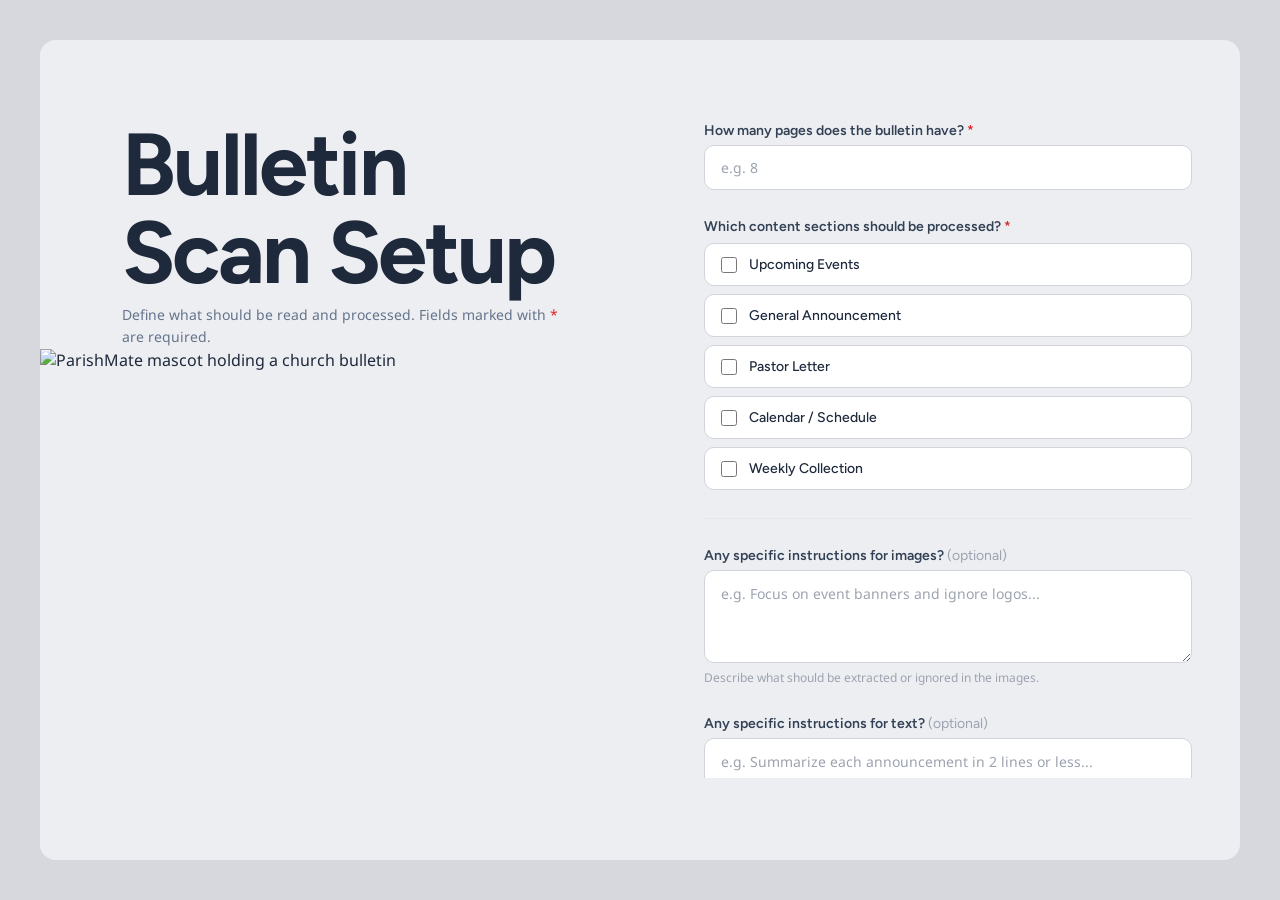
==== src/dashboard/static/form.html @ 01e28a94 "feat: initialize ui-ux-pro-max skill system with data configurations and supporting python scripts" ====
<!DOCTYPE html>
<html lang="en-US">
<head>
  <meta charset="UTF-8" />
  <meta name="viewport" content="width=device-width, initial-scale=1.0" />
  <title>ParishMate — Bulletin Scan Setup</title>
  <script src="https://code.jquery.com/jquery-3.7.1.min.js"></script>
  <link rel="preconnect" href="https://fonts.googleapis.com" />
  <link rel="preconnect" href="https://fonts.gstatic.com" crossorigin />
  <link href="https://fonts.googleapis.com/css2?family=Figtree:wght@400;500;600;700&family=Noto+Sans:wght@400;500&display=swap" rel="stylesheet" />

  <style>
    *, *::before, *::after { box-sizing: border-box; margin: 0; padding: 0; }

    :root {
      --bg:          #EDEEF2;
      --surface:     #FFFFFF;
      --border:      #D1D5DB;
      --border-hover:#9CA3AF;
      --text:        #1E293B;
      --muted:       #64748B;
      --hint:        #9CA3AF;
      --primary:     #2563EB;
      --primary-h:   #1D4ED8;
      --check-bg:    #EFF6FF;
      --check-bdr:   #3B82F6;
      --check-txt:   #1E40AF;
      --error:       #DC2626;
      --error-bg:    #FEF2F2;
      --error-bdr:   #FCA5A5;
      --success:     #16A34A;
      --success-bg:  #F0FDF4;
      --radius:      10px;
      --font-head:   'Figtree', sans-serif;
      --font-body:   'Noto Sans', sans-serif;
    }

    html, body {
      height: 100%;
      overflow: hidden;
      background: #D6D8DE;
      font-family: var(--font-body);
      color: var(--text);
      -webkit-font-smoothing: antialiased;
    }

    body { padding: 40px; }

    /* ── Two-column shell ── */
    .layout {
      display: flex;
      height: 100%;
      border-radius: 16px;
      overflow: hidden;
      background: var(--bg);
    }

    /* ── Left panel: fixed dog image ── */
    .panel-left {
      flex: 0 0 52%;
      position: relative;
      overflow: hidden;
      background: var(--bg);
      display: flex;
      flex-direction: column;
      align-items: center;
      justify-content: space-between;
    }
    .panel-left-header {
      padding: 80px 0 0;
      max-width: 460px;
      width: 100%;
    }
    .panel-left-title {
      font-family: var(--font-head);
      font-size: 5.5rem;
      font-weight: 700;
      letter-spacing: -0.03em;
      color: var(--text);
      line-height: 1;
    }
    .panel-left-subtitle {
      font-family: var(--font-body);
      font-size: 0.875rem;
      color: var(--muted);
      line-height: 1.6;
      margin-top: 8px;
    }
    .panel-left img {
      width: 100%;
      max-width: 680px;
      flex: 1;
      min-height: 0;
      object-fit: contain;
      object-position: center bottom;
      display: block;
    }

    /* ── Right panel: scrollable form ── */
    .panel-right {
      flex: 1;
      height: 80%;
      overflow-y: auto;
      overflow-x: hidden;
      background: var(--bg);
      padding: 0 48px 0 40px;
      align-self: center;
      scroll-behavior: smooth;
      scrollbar-width: thin;
      scrollbar-color: rgba(148,163,184,0.5) transparent;
    }
    .panel-right::-webkit-scrollbar { width: 8px; }
    .panel-right::-webkit-scrollbar-track { background: transparent; }
    .panel-right::-webkit-scrollbar-thumb {
      background: rgba(148,163,184,0.55);
      border-radius: 999px;
      border: 2px solid var(--bg);
      background-clip: padding-box;
    }
    .panel-right::-webkit-scrollbar-thumb:hover {
      background: rgba(100,116,139,0.75);
      border: 2px solid var(--bg);
      background-clip: padding-box;
    }

    /* ── Form wrapper ── */
    .form-wrapper { max-width: 560px; }

    .req-star { color: var(--error); }

    /* ── Form layout ── */
    form { display: flex; flex-direction: column; gap: 28px; padding-bottom: 64px; }

    /* ── Field ── */
    .field { display: flex; flex-direction: column; gap: 6px; }

    .field label,
    .field-legend {
      font-family: var(--font-head);
      font-size: 0.875rem;
      font-weight: 600;
      color: #334155;
    }
    .field-legend { display: block; margin-bottom: 2px; }

    .field input[type="text"],
    .field input[type="number"],
    .field select,
    .field textarea {
      font-family: var(--font-body);
      font-size: 0.875rem;
      color: var(--text);
      background: var(--surface);
      border: 1.5px solid var(--border);
      border-radius: var(--radius);
      padding: 12px 16px;
      width: 100%;
      transition: border-color 0.18s, box-shadow 0.18s;
      outline: none;
      -webkit-appearance: none;
    }
    .field input::placeholder,
    .field textarea::placeholder { color: var(--hint); }

    .field input[type="number"]::-webkit-inner-spin-button,
    .field input[type="number"]::-webkit-outer-spin-button { -webkit-appearance: none; margin: 0; }
    .field input[type="number"] { -moz-appearance: textfield; }

    .field input:hover,
    .field select:hover,
    .field textarea:hover { border-color: var(--border-hover); }

    .field input:focus,
    .field select:focus,
    .field textarea:focus {
      border-color: var(--primary);
      box-shadow: 0 0 0 3px rgba(37,99,235,0.12);
    }

    .field input.is-error,
    .field select.is-error,
    .field textarea.is-error {
      border-color: var(--error);
      box-shadow: 0 0 0 3px rgba(220,38,38,0.10);
    }

    .field select {
      appearance: none;
      -webkit-appearance: none;
      background-image: url("data:image/svg+xml,%3Csvg xmlns='http://www.w3.org/2000/svg' width='16' height='16' viewBox='0 0 24 24' fill='none' stroke='%2394A3B8' stroke-width='2' stroke-linecap='round' stroke-linejoin='round'%3E%3Cpolyline points='6 9 12 15 18 9'/%3E%3C/svg%3E");
      background-repeat: no-repeat;
      background-position: right 12px center;
      padding-right: 36px;
      cursor: pointer;
    }
    .field select.is-error { border-color: var(--error); box-shadow: 0 0 0 3px rgba(220,38,38,0.10); }

    .field textarea { resize: vertical; min-height: 84px; line-height: 1.6; }

    .hint-text {
      font-size: 0.75rem;
      color: var(--hint);
      line-height: 1.5;
    }
    .error-text {
      font-size: 0.75rem;
      color: var(--error);
      line-height: 1.5;
      display: none;
    }
    .error-text.visible { display: block; }

    /* ── First row: total-pages + pages side by side ── */
    .pages-row {
      display: flex;
      align-items: flex-start;
      gap: 24px;
    }
    .pages-row .field-total { flex: 1; }
    .pages-row.has-pages .field-total { flex: 0 0 auto; }
    .pages-row .field-total input { width: 100%; }
    .pages-row.has-pages .field-total input { width: 80px; }
    .pages-row #pages-field { flex: 1; min-width: 0; }

    /* ── Page checkboxes ── */
    .page-checkbox-group {
      display: grid;
      grid-template-columns: repeat(auto-fill, minmax(52px, 1fr));
      gap: 8px;
    }
    .page-checkbox-item { position: relative; }
    .page-checkbox-item input[type="checkbox"] {
      position: absolute;
      opacity: 0;
      width: 0;
      height: 0;
    }
    .page-checkbox-item label {
      display: flex;
      align-items: center;
      justify-content: center;
      height: 44px;
      border: 1.5px solid var(--border);
      border-radius: 8px;
      background: var(--surface);
      font-family: var(--font-head);
      font-size: 0.875rem;
      font-weight: 500;
      color: var(--muted);
      cursor: pointer;
      transition: border-color 0.15s, background 0.15s, color 0.15s;
      user-select: none;
    }
    .page-checkbox-item label:hover { border-color: var(--border-hover); color: var(--text); }
    .page-checkbox-item input:checked + label {
      border-color: var(--check-bdr);
      background: var(--check-bg);
      color: var(--check-txt);
      font-weight: 600;
    }
    .page-checkbox-item input:focus-visible + label {
      outline: 2px solid var(--primary);
      outline-offset: 2px;
    }

    /* ── Content checkboxes ── */
    .checkbox-group { display: flex; flex-direction: column; gap: 8px; }
    .checkbox-item {
      display: flex;
      align-items: center;
      gap: 12px;
      padding: 12px 16px;
      border: 1.5px solid var(--border);
      border-radius: var(--radius);
      background: var(--surface);
      cursor: pointer;
      transition: border-color 0.15s, background 0.15s;
      user-select: none;
    }
    .checkbox-item:hover { border-color: var(--border-hover); }
    .checkbox-item.checked {
      border-color: var(--check-bdr);
      background: var(--check-bg);
    }
    .checkbox-item input[type="checkbox"] {
      width: 16px;
      height: 16px;
      accent-color: var(--primary);
      cursor: pointer;
      flex-shrink: 0;
      margin: 0;
    }
    .checkbox-item input:focus-visible { outline: 2px solid var(--primary); outline-offset: 2px; }
    .checkbox-item span {
      font-family: var(--font-head);
      font-size: 0.875rem;
      font-weight: 500;
      color: var(--text);
    }
    .checkbox-item.checked span { color: var(--check-txt); }

    /* ── Divider ── */
    .divider { border: none; border-top: 1px solid #E2E8F0; }

    /* ── 2-column field row ── */
    .field-row {
      display: grid;
      grid-template-columns: 1fr 1fr;
      gap: 16px;
    }
    @media (max-width: 540px) { .field-row { grid-template-columns: 1fr; } }

    /* ── Select group (day + time) ── */
    .select-group { display: flex; flex-direction: column; gap: 8px; }
    .time-group { display: grid; grid-template-columns: 1fr 1fr; gap: 8px; }

    /* ── Submit ── */
    .btn-submit {
      font-family: var(--font-head);
      font-size: 0.875rem;
      font-weight: 600;
      color: #fff;
      background: var(--primary);
      border: none;
      border-radius: var(--radius);
      padding: 14px 24px;
      width: 100%;
      cursor: pointer;
      display: flex;
      align-items: center;
      justify-content: center;
      gap: 8px;
      transition: background 0.18s, transform 0.1s, opacity 0.18s;
      outline: none;
    }
    .btn-submit:hover:not(:disabled) { background: var(--primary-h); }
    .btn-submit:active:not(:disabled) { transform: scale(0.985); }
    .btn-submit:focus-visible { box-shadow: 0 0 0 3px rgba(37,99,235,0.3); }
    .btn-submit:disabled { opacity: 0.6; cursor: not-allowed; }

    .spinner {
      width: 16px; height: 16px;
      border: 2px solid rgba(255,255,255,0.35);
      border-top-color: #fff;
      border-radius: 50%;
      animation: spin 0.7s linear infinite;
      flex-shrink: 0;
    }
    @keyframes spin { to { transform: rotate(360deg); } }

    /* ── Server error ── */
    .server-error {
      display: none;
      font-size: 0.875rem;
      color: var(--error);
      background: var(--error-bg);
      border: 1px solid var(--error-bdr);
      border-radius: var(--radius);
      padding: 12px 16px;
      line-height: 1.5;
    }
    .server-error.visible { display: block; }
    .server-error a { color: var(--error); font-weight: 600; cursor: pointer; }

    /* ── Success screen ── */
    #success-screen {
      display: none;
      text-align: center;
      padding: 80px 0;
    }
    .success-icon {
      width: 56px; height: 56px;
      border-radius: 50%;
      background: var(--success-bg);
      display: flex;
      align-items: center;
      justify-content: center;
      margin: 0 auto 24px;
    }
    #success-screen h2 {
      font-family: var(--font-head);
      font-size: 1.375rem;
      font-weight: 600;
      color: var(--text);
      margin-bottom: 8px;
    }
    #success-screen p { font-size: 0.875rem; color: var(--muted); margin-bottom: 32px; }
    .btn-reset {
      background: none;
      border: none;
      font-family: var(--font-head);
      font-size: 0.875rem;
      font-weight: 600;
      color: var(--primary);
      text-decoration: underline;
      text-underline-offset: 3px;
      cursor: pointer;
    }
    .btn-reset:hover { color: var(--primary-h); }

    @media (prefers-reduced-motion: reduce) {
      *, *::before, *::after { transition: none !important; animation: none !important; }
    }
  </style>
</head>
<body>
<div class="layout">

  <!-- Left: title + subtitle + dog image -->
  <div class="panel-left">
    <div class="panel-left-header">
      <h1 class="panel-left-title">Bulletin Scan Setup</h1>
      <p class="panel-left-subtitle">Define what should be read and processed. Fields marked with <span class="req-star" aria-hidden="true">*</span> are required.</p>
    </div>
    <img src="../../../config/layout-dashboard/happy-mate-image.png" alt="ParishMate mascot holding a church bulletin" />
  </div>

  <!-- Right: scrollable form -->
  <div class="panel-right" id="form-panel">
    <div class="form-wrapper">

      <form id="bulletin-form" novalidate>

        <!-- Total pages + conditional page checkboxes -->
        <div class="pages-row" id="pages-row">

          <div class="field field-total">
            <label for="total-pages">How many pages does the bulletin have? <span class="req-star" aria-hidden="true">*</span></label>
            <input
              type="number"
              id="total-pages"
              name="totalPages"
              placeholder="e.g. 8"
              min="1"
              step="1"
              aria-required="true"
              autocomplete="off"
            />
            <span class="error-text" id="total-pages-error" role="alert">Please enter a number.</span>
          </div>

          <div class="field" id="pages-field" style="display:none">
            <span class="field-legend">Which pages should be scanned? <span class="req-star" aria-hidden="true">*</span></span>
            <div class="page-checkbox-group" id="pages-checkboxes" role="group" aria-label="Pages to scan"></div>
            <span class="error-text" id="pages-error" role="alert">Please select at least one page.</span>
          </div>

        </div>

        <!-- Content sections -->
        <div class="field" id="field-contents">
          <span class="field-legend">Which content sections should be processed? <span class="req-star" aria-hidden="true">*</span></span>
          <div class="checkbox-group" role="group">
            <label class="checkbox-item">
              <input type="checkbox" name="contents" value="upcoming_events" />
              <span>Upcoming Events</span>
            </label>
            <label class="checkbox-item">
              <input type="checkbox" name="contents" value="general_announcement" />
              <span>General Announcement</span>
            </label>
            <label class="checkbox-item">
              <input type="checkbox" name="contents" value="pastor_letter" />
              <span>Pastor Letter</span>
            </label>
            <label class="checkbox-item">
              <input type="checkbox" name="contents" value="calendar_schedule" />
              <span>Calendar / Schedule</span>
            </label>
            <label class="checkbox-item">
              <input type="checkbox" name="contents" value="weekly_collection" />
              <span>Weekly Collection</span>
            </label>
          </div>
          <span class="error-text" id="contents-error" role="alert">Please select at least one section.</span>
        </div>

        <hr class="divider" />

        <!-- Image instruction -->
        <div class="field" id="field-image">
          <label for="image-instruction">Any specific instructions for images? <span style="color:var(--hint);font-weight:400">(optional)</span></label>
          <textarea
            id="image-instruction"
            name="imageInstruction"
            placeholder="e.g. Focus on event banners and ignore logos..."
            rows="3"
          ></textarea>
          <span class="hint-text">Describe what should be extracted or ignored in the images.</span>
        </div>

        <!-- Text instruction -->
        <div class="field" id="field-text">
          <label for="text-instruction">Any specific instructions for text? <span style="color:var(--hint);font-weight:400">(optional)</span></label>
          <textarea
            id="text-instruction"
            name="textInstruction"
            placeholder="e.g. Summarize each announcement in 2 lines or less..."
            rows="3"
          ></textarea>
          <span class="hint-text">Describe the tone, format, or filters for text processing.</span>
        </div>

        <hr class="divider" />

        <!-- Schedule + Publish -->
        <div class="field-row" id="field-schedule">

          <div class="field">
            <label>Bulletin Read Time <span class="req-star" aria-hidden="true">*</span></label>
            <div class="select-group">
              <select id="scheduled-day" name="scheduledDay" aria-required="true" aria-label="Day of the week — read">
                <option value="">Day of the week</option>
                <option value="0">Sunday</option>
                <option value="1">Monday</option>
                <option value="2">Tuesday</option>
                <option value="3">Wednesday</option>
                <option value="4">Thursday</option>
                <option value="5">Friday</option>
                <option value="6">Saturday</option>
              </select>
              <div class="time-group">
                <select id="scheduled-hour" name="scheduledHour" aria-required="true" aria-label="Hour — read">
                  <option value="">Hour</option>
                </select>
                <select id="scheduled-min" name="scheduledMin" aria-required="true" aria-label="Minute — read">
                  <option value="">Min</option>
                  <option value="00">00</option>
                  <option value="15">15</option>
                  <option value="30">30</option>
                  <option value="45">45</option>
                </select>
              </div>
            </div>
            <span class="hint-text">When processing should start.</span>
            <span class="error-text" id="scheduled-error" role="alert">Please select a day and time.</span>
          </div>

          <div class="field">
            <label>Website Publish Time <span class="req-star" aria-hidden="true">*</span></label>
            <div class="select-group">
              <select id="publish-day" name="publishDay" aria-required="true" aria-label="Day of the week — publish">
                <option value="">Day of the week</option>
                <option value="0">Sunday</option>
                <option value="1">Monday</option>
                <option value="2">Tuesday</option>
                <option value="3">Wednesday</option>
                <option value="4">Thursday</option>
                <option value="5">Friday</option>
                <option value="6">Saturday</option>
              </select>
              <div class="time-group">
                <select id="publish-hour" name="publishHour" aria-required="true" aria-label="Hour — publish">
                  <option value="">Hour</option>
                </select>
                <select id="publish-min" name="publishMin" aria-required="true" aria-label="Minute — publish">
                  <option value="">Min</option>
                  <option value="00">00</option>
                  <option value="15">15</option>
                  <option value="30">30</option>
                  <option value="45">45</option>
                </select>
              </div>
            </div>
            <span class="hint-text">When the bulletin will go live on the site.</span>
            <span class="error-text" id="publish-error" role="alert">Please select a day and time.</span>
          </div>

        </div>

        <!-- Server error -->
        <div class="server-error" id="server-error" role="alert">
          Failed to save. Check your connection and <a id="retry-btn">try again.</a>
        </div>

        <!-- Submit -->
        <button type="submit" class="btn-submit" id="submit-btn">
          Save settings
        </button>

      </form>

      <!-- Success -->
      <div id="success-screen" role="status" aria-live="polite">
        <div class="success-icon" aria-hidden="true">
          <svg width="26" height="26" viewBox="0 0 24 24" fill="none" stroke="#16A34A" stroke-width="2.5" stroke-linecap="round" stroke-linejoin="round">
            <polyline points="20 6 9 17 4 12" />
          </svg>
        </div>
        <h2>Settings saved</h2>
        <p>The bulletin will be processed as scheduled.</p>
        <button class="btn-reset" id="reset-btn">Set up another bulletin</button>
      </div>

    </div>
  </div><!-- /panel-right -->
</div><!-- /layout -->

<script>
$(function () {

  var $panel = $('#form-panel');

  /* ── Smooth scroll to element within right panel ── */
  function scrollTo($el) {
    if (!$el || !$el.length) return;
    var panelTop  = $panel.offset().top;
    var elTop     = $el.offset().top;
    var current   = $panel.scrollTop();
    var target    = current + (elTop - panelTop) - 32;
    $panel.animate({ scrollTop: target }, 380);
  }

  /* ── Helpers ── */
  function showError(inputId, errorId) {
    $('#' + inputId).addClass('is-error').attr('aria-invalid', 'true');
    $('#' + errorId).addClass('visible');
  }
  function clearError(inputId, errorId) {
    $('#' + inputId).removeClass('is-error').attr('aria-invalid', 'false');
    $('#' + errorId).removeClass('visible');
  }
  function showContentsError() { $('#contents-error').addClass('visible'); }
  function clearContentsError() { $('#contents-error').removeClass('visible'); }

  /* ── Hour options (AM/PM) ── */
  var hourOpts = '';
  var ampmHours = [
    { val: '12', label: '12 AM' },
    { val: '01', label: '1 AM'  }, { val: '02', label: '2 AM'  },
    { val: '03', label: '3 AM'  }, { val: '04', label: '4 AM'  },
    { val: '05', label: '5 AM'  }, { val: '06', label: '6 AM'  },
    { val: '07', label: '7 AM'  }, { val: '08', label: '8 AM'  },
    { val: '09', label: '9 AM'  }, { val: '10', label: '10 AM' },
    { val: '11', label: '11 AM' },
    { val: '00', label: '12 PM' },
    { val: '13', label: '1 PM'  }, { val: '14', label: '2 PM'  },
    { val: '15', label: '3 PM'  }, { val: '16', label: '4 PM'  },
    { val: '17', label: '5 PM'  }, { val: '18', label: '6 PM'  },
    { val: '19', label: '7 PM'  }, { val: '20', label: '8 PM'  },
    { val: '21', label: '9 PM'  }, { val: '22', label: '10 PM' },
    { val: '23', label: '11 PM' },
  ];
  $.each(ampmHours, function (_, h) {
    hourOpts += '<option value="' + h.val + '">' + h.label + '</option>';
  });
  $('#scheduled-hour, #publish-hour').append(hourOpts);

  /* ── Page checkboxes ── */
  function buildPageCheckboxes(total) {
    var $group = $('#pages-checkboxes').empty();
    for (var i = 1; i <= total; i++) {
      var id = 'page-' + i;
      $group.append(
        '<div class="page-checkbox-item">' +
          '<input type="checkbox" id="' + id + '" name="pages" value="' + i + '" />' +
          '<label for="' + id + '">' + i + '</label>' +
        '</div>'
      );
    }
    $group.on('change', 'input[type="checkbox"]', function () {
      if ($('input[name="pages"]:checked').length > 0) {
        $('#pages-checkboxes .page-checkbox-item label').css('border-color', '');
        $('#pages-error').removeClass('visible');
        /* scroll to contents after first page selected */
        scrollTo($('#field-contents'));
      }
    });
  }

  /* ── total-pages: generate checkboxes + auto-scroll ── */
  $('#total-pages').on('blur', function () {
    var v = parseInt($(this).val(), 10);
    if (!$(this).val().trim() || isNaN(v) || v < 1) showError('total-pages', 'total-pages-error');
    else clearError('total-pages', 'total-pages-error');
  });

  $('#total-pages').on('input', function () {
    var v = parseInt($(this).val(), 10);
    if ($(this).val().trim() && !isNaN(v) && v >= 1) {
      clearError('total-pages', 'total-pages-error');
      buildPageCheckboxes(v);
      $('#pages-field').show();
      $('.pages-row').addClass('has-pages');
      /* scroll so both the input and the new checkboxes are visible */
      scrollTo($('#pages-row'));
    } else {
      $('#pages-field').hide();
      $('.pages-row').removeClass('has-pages');
      $('#pages-checkboxes').empty();
      $('#pages-error').removeClass('visible');
    }
  });

  /* ── Contents: auto-scroll to image instruction ── */
  $('.checkbox-item input[type="checkbox"]').on('change', function () {
    $(this).closest('.checkbox-item').toggleClass('checked', this.checked);
    if ($('input[name="contents"]:checked').length > 0) {
      clearContentsError();
      scrollTo($('#field-image'));
    }
  });

  /* ── Image instruction: auto-scroll to text instruction ── */
  $('#image-instruction').on('blur', function () {
    scrollTo($('#field-text'));
  });

  /* ── Text instruction: auto-scroll to schedule ── */
  $('#text-instruction').on('blur', function () {
    scrollTo($('#field-schedule'));
  });

  /* ── Schedule: auto-scroll to submit when all 6 selects filled ── */
  function checkScheduleComplete() {
    if ($('#scheduled-day').val() && $('#scheduled-hour').val() && $('#scheduled-min').val() &&
        $('#publish-day').val()   && $('#publish-hour').val()   && $('#publish-min').val()) {
      scrollTo($('#submit-btn'));
    }
  }

  /* ── Schedule validation ── */
  function validateScheduled() {
    var ok = $('#scheduled-day').val() && $('#scheduled-hour').val() && $('#scheduled-min').val();
    if (!ok) {
      $('#scheduled-day, #scheduled-hour, #scheduled-min').addClass('is-error');
      $('#scheduled-error').addClass('visible');
      return false;
    }
    $('#scheduled-day, #scheduled-hour, #scheduled-min').removeClass('is-error');
    $('#scheduled-error').removeClass('visible');
    return true;
  }
  function validatePublish() {
    var ok = $('#publish-day').val() && $('#publish-hour').val() && $('#publish-min').val();
    if (!ok) {
      $('#publish-day, #publish-hour, #publish-min').addClass('is-error');
      $('#publish-error').addClass('visible');
      return false;
    }
    $('#publish-day, #publish-hour, #publish-min').removeClass('is-error');
    $('#publish-error').removeClass('visible');
    return true;
  }

  $('#scheduled-day, #scheduled-hour, #scheduled-min').on('change', function () {
    if ($('#scheduled-day').val() && $('#scheduled-hour').val() && $('#scheduled-min').val()) {
      $('#scheduled-day, #scheduled-hour, #scheduled-min').removeClass('is-error');
      $('#scheduled-error').removeClass('visible');
    }
    checkScheduleComplete();
  });
  $('#publish-day, #publish-hour, #publish-min').on('change', function () {
    if ($('#publish-day').val() && $('#publish-hour').val() && $('#publish-min').val()) {
      $('#publish-day, #publish-hour, #publish-min').removeClass('is-error');
      $('#publish-error').removeClass('visible');
    }
    checkScheduleComplete();
  });

  /* ── Retry ── */
  $('#retry-btn').on('click', function () { $('#server-error').removeClass('visible'); });

  /* ── Validate all ── */
  function validateAll() {
    var valid = true;

    var tp = parseInt($('#total-pages').val(), 10);
    if (!$('#total-pages').val().trim() || isNaN(tp) || tp < 1) {
      showError('total-pages', 'total-pages-error'); valid = false;
    } else {
      clearError('total-pages', 'total-pages-error');
    }

    if ($('#pages-field').is(':visible') && $('input[name="pages"]:checked').length === 0) {
      $('#pages-checkboxes .page-checkbox-item label').css('border-color', 'var(--error)');
      $('#pages-error').addClass('visible');
      valid = false;
    } else if ($('#pages-field').is(':visible') && $('input[name="pages"]:checked').length > 0) {
      $('#pages-checkboxes .page-checkbox-item label').css('border-color', '');
      $('#pages-error').removeClass('visible');
    }

    if ($('input[name="contents"]:checked').length === 0) {
      showContentsError(); valid = false;
    } else {
      clearContentsError();
    }

    if (!validateScheduled()) valid = false;
    if (!validatePublish())   valid = false;

    return valid;
  }

  /* ── Submit ── */
  $('#bulletin-form').on('submit', function (e) {
    e.preventDefault();
    $('#server-error').removeClass('visible');

    if (!validateAll()) {
      var $first = $('[aria-invalid="true"], #pages-error.visible, #contents-error.visible').first();
      if ($first.length) scrollTo($first.closest('.field, .pages-row, .field-row'));
      return;
    }

    var $btn = $('#submit-btn');
    $btn.prop('disabled', true).html('<div class="spinner"></div><span>Saving…</span>');

    setTimeout(function () {
      var success = true;
      if (success) {
        $('#bulletin-form').hide();
        $('#success-screen').show();
        $panel.animate({ scrollTop: 0 }, 400);
      } else {
        $btn.prop('disabled', false).text('Save settings');
        $('#server-error').addClass('visible');
      }
    }, 1300);
  });

  /* ── Reset ── */
  $('#reset-btn').on('click', function () {
    $('#bulletin-form')[0].reset();
    $('#pages-field').hide();
    $('.pages-row').removeClass('has-pages');
    $('#pages-checkboxes').empty();
    $('#scheduled-day, #scheduled-hour, #scheduled-min, #publish-day, #publish-hour, #publish-min').val('').removeClass('is-error');
    $('.checkbox-item').removeClass('checked');
    $('.is-error').removeClass('is-error');
    $('.error-text').removeClass('visible');
    $('#server-error').removeClass('visible');
    $('#submit-btn').prop('disabled', false).text('Save settings');
    $('#success-screen').hide();
    $('#bulletin-form').show();
    $panel.animate({ scrollTop: 0 }, 300);
  });

});
</script>
</body>
</html>
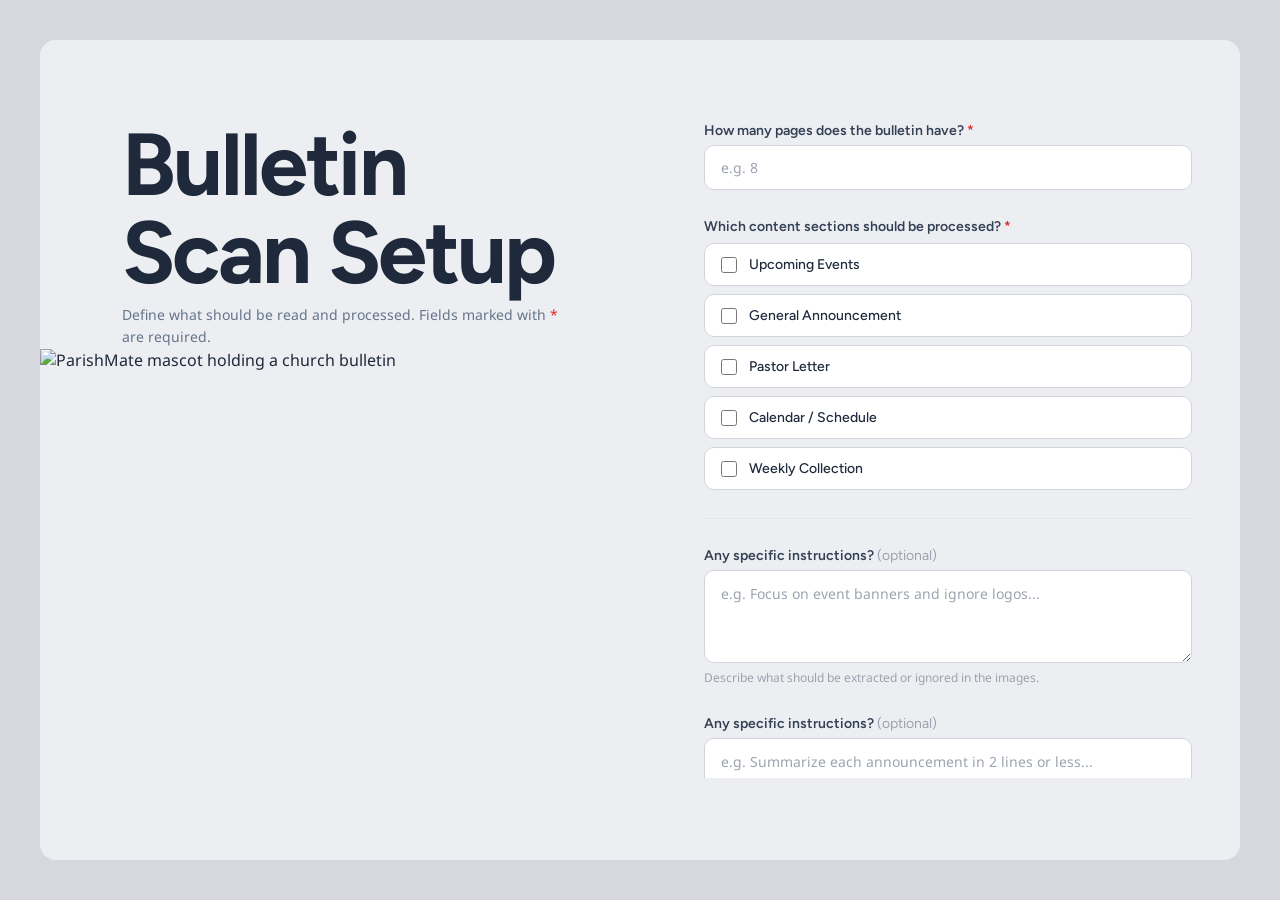
==== commit 5b25cee5: "feat: initialize ui-ux-pro-max skill with comprehensive design pattern datasets and core automation " ====
--- a/src/dashboard/static/form.html
+++ b/src/dashboard/static/form.html
@@ -1,5 +1,6 @@
 <!DOCTYPE html>
 <html lang="en-US">
+
 <head>
   <meta charset="UTF-8" />
   <meta name="viewport" content="width=device-width, initial-scale=1.0" />
@@ -7,35 +8,44 @@
   <script src="https://code.jquery.com/jquery-3.7.1.min.js"></script>
   <link rel="preconnect" href="https://fonts.googleapis.com" />
   <link rel="preconnect" href="https://fonts.gstatic.com" crossorigin />
-  <link href="https://fonts.googleapis.com/css2?family=Figtree:wght@400;500;600;700&family=Noto+Sans:wght@400;500&display=swap" rel="stylesheet" />
+  <link
+    href="https://fonts.googleapis.com/css2?family=Figtree:wght@400;500;600;700&family=Noto+Sans:wght@400;500&display=swap"
+    rel="stylesheet" />
 
   <style>
-    *, *::before, *::after { box-sizing: border-box; margin: 0; padding: 0; }
+    *,
+    *::before,
+    *::after {
+      box-sizing: border-box;
+      margin: 0;
+      padding: 0;
+    }
 
     :root {
-      --bg:          #EDEEF2;
-      --surface:     #FFFFFF;
-      --border:      #D1D5DB;
-      --border-hover:#9CA3AF;
-      --text:        #1E293B;
-      --muted:       #64748B;
-      --hint:        #9CA3AF;
-      --primary:     #2563EB;
-      --primary-h:   #1D4ED8;
-      --check-bg:    #EFF6FF;
-      --check-bdr:   #3B82F6;
-      --check-txt:   #1E40AF;
-      --error:       #DC2626;
-      --error-bg:    #FEF2F2;
-      --error-bdr:   #FCA5A5;
-      --success:     #16A34A;
-      --success-bg:  #F0FDF4;
-      --radius:      10px;
-      --font-head:   'Figtree', sans-serif;
-      --font-body:   'Noto Sans', sans-serif;
-    }
-
-    html, body {
+      --bg: #EDEEF2;
+      --surface: #FFFFFF;
+      --border: #D1D5DB;
+      --border-hover: #9CA3AF;
+      --text: #1E293B;
+      --muted: #64748B;
+      --hint: #9CA3AF;
+      --primary: #2563EB;
+      --primary-h: #1D4ED8;
+      --check-bg: #EFF6FF;
+      --check-bdr: #3B82F6;
+      --check-txt: #1E40AF;
+      --error: #DC2626;
+      --error-bg: #FEF2F2;
+      --error-bdr: #FCA5A5;
+      --success: #16A34A;
+      --success-bg: #F0FDF4;
+      --radius: 10px;
+      --font-head: 'Figtree', sans-serif;
+      --font-body: 'Noto Sans', sans-serif;
+    }
+
+    html,
+    body {
       height: 100%;
       overflow: hidden;
       background: #D6D8DE;
@@ -44,7 +54,9 @@
       -webkit-font-smoothing: antialiased;
     }
 
-    body { padding: 40px; }
+    body {
+      padding: 40px;
+    }
 
     /* ── Two-column shell ── */
     .layout {
@@ -66,11 +78,13 @@
       align-items: center;
       justify-content: space-between;
     }
+
     .panel-left-header {
       padding: 80px 0 0;
       max-width: 460px;
       width: 100%;
     }
+
     .panel-left-title {
       font-family: var(--font-head);
       font-size: 5.5rem;
@@ -79,6 +93,7 @@
       color: var(--text);
       line-height: 1;
     }
+
     .panel-left-subtitle {
       font-family: var(--font-body);
       font-size: 0.875rem;
@@ -86,6 +101,7 @@
       line-height: 1.6;
       margin-top: 8px;
     }
+
     .panel-left img {
       width: 100%;
       max-width: 680px;
@@ -107,32 +123,53 @@
       align-self: center;
       scroll-behavior: smooth;
       scrollbar-width: thin;
-      scrollbar-color: rgba(148,163,184,0.5) transparent;
-    }
-    .panel-right::-webkit-scrollbar { width: 8px; }
-    .panel-right::-webkit-scrollbar-track { background: transparent; }
+      scrollbar-color: rgba(148, 163, 184, 0.5) transparent;
+    }
+
+    .panel-right::-webkit-scrollbar {
+      width: 8px;
+    }
+
+    .panel-right::-webkit-scrollbar-track {
+      background: transparent;
+    }
+
     .panel-right::-webkit-scrollbar-thumb {
-      background: rgba(148,163,184,0.55);
+      background: rgba(148, 163, 184, 0.55);
       border-radius: 999px;
       border: 2px solid var(--bg);
       background-clip: padding-box;
     }
+
     .panel-right::-webkit-scrollbar-thumb:hover {
-      background: rgba(100,116,139,0.75);
+      background: rgba(100, 116, 139, 0.75);
       border: 2px solid var(--bg);
       background-clip: padding-box;
     }
 
     /* ── Form wrapper ── */
-    .form-wrapper { max-width: 560px; }
-
-    .req-star { color: var(--error); }
+    .form-wrapper {
+      max-width: 560px;
+    }
+
+    .req-star {
+      color: var(--error);
+    }
 
     /* ── Form layout ── */
-    form { display: flex; flex-direction: column; gap: 28px; padding-bottom: 64px; }
+    form {
+      display: flex;
+      flex-direction: column;
+      gap: 28px;
+      padding-bottom: 64px;
+    }
 
     /* ── Field ── */
-    .field { display: flex; flex-direction: column; gap: 6px; }
+    .field {
+      display: flex;
+      flex-direction: column;
+      gap: 6px;
+    }
 
     .field label,
     .field-legend {
@@ -141,7 +178,11 @@
       font-weight: 600;
       color: #334155;
     }
-    .field-legend { display: block; margin-bottom: 2px; }
+
+    .field-legend {
+      display: block;
+      margin-bottom: 2px;
+    }
 
     .field input[type="text"],
     .field input[type="number"],
@@ -159,29 +200,40 @@
       outline: none;
       -webkit-appearance: none;
     }
+
     .field input::placeholder,
-    .field textarea::placeholder { color: var(--hint); }
+    .field textarea::placeholder {
+      color: var(--hint);
+    }
 
     .field input[type="number"]::-webkit-inner-spin-button,
-    .field input[type="number"]::-webkit-outer-spin-button { -webkit-appearance: none; margin: 0; }
-    .field input[type="number"] { -moz-appearance: textfield; }
+    .field input[type="number"]::-webkit-outer-spin-button {
+      -webkit-appearance: none;
+      margin: 0;
+    }
+
+    .field input[type="number"] {
+      -moz-appearance: textfield;
+    }
 
     .field input:hover,
     .field select:hover,
-    .field textarea:hover { border-color: var(--border-hover); }
+    .field textarea:hover {
+      border-color: var(--border-hover);
+    }
 
     .field input:focus,
     .field select:focus,
     .field textarea:focus {
       border-color: var(--primary);
-      box-shadow: 0 0 0 3px rgba(37,99,235,0.12);
+      box-shadow: 0 0 0 3px rgba(37, 99, 235, 0.12);
     }
 
     .field input.is-error,
     .field select.is-error,
     .field textarea.is-error {
       border-color: var(--error);
-      box-shadow: 0 0 0 3px rgba(220,38,38,0.10);
+      box-shadow: 0 0 0 3px rgba(220, 38, 38, 0.10);
     }
 
     .field select {
@@ -193,22 +245,34 @@
       padding-right: 36px;
       cursor: pointer;
     }
-    .field select.is-error { border-color: var(--error); box-shadow: 0 0 0 3px rgba(220,38,38,0.10); }
-
-    .field textarea { resize: vertical; min-height: 84px; line-height: 1.6; }
+
+    .field select.is-error {
+      border-color: var(--error);
+      box-shadow: 0 0 0 3px rgba(220, 38, 38, 0.10);
+    }
+
+    .field textarea {
+      resize: vertical;
+      min-height: 84px;
+      line-height: 1.6;
+    }
 
     .hint-text {
       font-size: 0.75rem;
       color: var(--hint);
       line-height: 1.5;
     }
+
     .error-text {
       font-size: 0.75rem;
       color: var(--error);
       line-height: 1.5;
       display: none;
     }
-    .error-text.visible { display: block; }
+
+    .error-text.visible {
+      display: block;
+    }
 
     /* ── First row: total-pages + pages side by side ── */
     .pages-row {
@@ -216,11 +280,27 @@
       align-items: flex-start;
       gap: 24px;
     }
-    .pages-row .field-total { flex: 1; }
-    .pages-row.has-pages .field-total { flex: 0 0 auto; }
-    .pages-row .field-total input { width: 100%; }
-    .pages-row.has-pages .field-total input { width: 80px; }
-    .pages-row #pages-field { flex: 1; min-width: 0; }
+
+    .pages-row .field-total {
+      flex: 1;
+    }
+
+    .pages-row.has-pages .field-total {
+      flex: 0 0 auto;
+    }
+
+    .pages-row .field-total input {
+      width: 100%;
+    }
+
+    .pages-row.has-pages .field-total input {
+      width: 80px;
+    }
+
+    .pages-row #pages-field {
+      flex: 1;
+      min-width: 0;
+    }
 
     /* ── Page checkboxes ── */
     .page-checkbox-group {
@@ -228,13 +308,18 @@
       grid-template-columns: repeat(auto-fill, minmax(52px, 1fr));
       gap: 8px;
     }
-    .page-checkbox-item { position: relative; }
+
+    .page-checkbox-item {
+      position: relative;
+    }
+
     .page-checkbox-item input[type="checkbox"] {
       position: absolute;
       opacity: 0;
       width: 0;
       height: 0;
     }
+
     .page-checkbox-item label {
       display: flex;
       align-items: center;
@@ -251,20 +336,31 @@
       transition: border-color 0.15s, background 0.15s, color 0.15s;
       user-select: none;
     }
-    .page-checkbox-item label:hover { border-color: var(--border-hover); color: var(--text); }
-    .page-checkbox-item input:checked + label {
+
+    .page-checkbox-item label:hover {
+      border-color: var(--border-hover);
+      color: var(--text);
+    }
+
+    .page-checkbox-item input:checked+label {
       border-color: var(--check-bdr);
       background: var(--check-bg);
       color: var(--check-txt);
       font-weight: 600;
     }
-    .page-checkbox-item input:focus-visible + label {
+
+    .page-checkbox-item input:focus-visible+label {
       outline: 2px solid var(--primary);
       outline-offset: 2px;
     }
 
     /* ── Content checkboxes ── */
-    .checkbox-group { display: flex; flex-direction: column; gap: 8px; }
+    .checkbox-group {
+      display: flex;
+      flex-direction: column;
+      gap: 8px;
+    }
+
     .checkbox-item {
       display: flex;
       align-items: center;
@@ -277,11 +373,16 @@
       transition: border-color 0.15s, background 0.15s;
       user-select: none;
     }
-    .checkbox-item:hover { border-color: var(--border-hover); }
+
+    .checkbox-item:hover {
+      border-color: var(--border-hover);
+    }
+
     .checkbox-item.checked {
       border-color: var(--check-bdr);
       background: var(--check-bg);
     }
+
     .checkbox-item input[type="checkbox"] {
       width: 16px;
       height: 16px;
@@ -290,17 +391,28 @@
       flex-shrink: 0;
       margin: 0;
     }
-    .checkbox-item input:focus-visible { outline: 2px solid var(--primary); outline-offset: 2px; }
+
+    .checkbox-item input:focus-visible {
+      outline: 2px solid var(--primary);
+      outline-offset: 2px;
+    }
+
     .checkbox-item span {
       font-family: var(--font-head);
       font-size: 0.875rem;
       font-weight: 500;
       color: var(--text);
     }
-    .checkbox-item.checked span { color: var(--check-txt); }
+
+    .checkbox-item.checked span {
+      color: var(--check-txt);
+    }
 
     /* ── Divider ── */
-    .divider { border: none; border-top: 1px solid #E2E8F0; }
+    .divider {
+      border: none;
+      border-top: 1px solid #E2E8F0;
+    }
 
     /* ── 2-column field row ── */
     .field-row {
@@ -308,11 +420,25 @@
       grid-template-columns: 1fr 1fr;
       gap: 16px;
     }
-    @media (max-width: 540px) { .field-row { grid-template-columns: 1fr; } }
+
+    @media (max-width: 540px) {
+      .field-row {
+        grid-template-columns: 1fr;
+      }
+    }
 
     /* ── Select group (day + time) ── */
-    .select-group { display: flex; flex-direction: column; gap: 8px; }
-    .time-group { display: grid; grid-template-columns: 1fr 1fr; gap: 8px; }
+    .select-group {
+      display: flex;
+      flex-direction: column;
+      gap: 8px;
+    }
+
+    .time-group {
+      display: grid;
+      grid-template-columns: 1fr 1fr;
+      gap: 8px;
+    }
 
     /* ── Submit ── */
     .btn-submit {
@@ -333,20 +459,39 @@
       transition: background 0.18s, transform 0.1s, opacity 0.18s;
       outline: none;
     }
-    .btn-submit:hover:not(:disabled) { background: var(--primary-h); }
-    .btn-submit:active:not(:disabled) { transform: scale(0.985); }
-    .btn-submit:focus-visible { box-shadow: 0 0 0 3px rgba(37,99,235,0.3); }
-    .btn-submit:disabled { opacity: 0.6; cursor: not-allowed; }
+
+    .btn-submit:hover:not(:disabled) {
+      background: var(--primary-h);
+    }
+
+    .btn-submit:active:not(:disabled) {
+      transform: scale(0.985);
+    }
+
+    .btn-submit:focus-visible {
+      box-shadow: 0 0 0 3px rgba(37, 99, 235, 0.3);
+    }
+
+    .btn-submit:disabled {
+      opacity: 0.6;
+      cursor: not-allowed;
+    }
 
     .spinner {
-      width: 16px; height: 16px;
-      border: 2px solid rgba(255,255,255,0.35);
+      width: 16px;
+      height: 16px;
+      border: 2px solid rgba(255, 255, 255, 0.35);
       border-top-color: #fff;
       border-radius: 50%;
       animation: spin 0.7s linear infinite;
       flex-shrink: 0;
     }
-    @keyframes spin { to { transform: rotate(360deg); } }
+
+    @keyframes spin {
+      to {
+        transform: rotate(360deg);
+      }
+    }
 
     /* ── Server error ── */
     .server-error {
@@ -359,8 +504,16 @@
       padding: 12px 16px;
       line-height: 1.5;
     }
-    .server-error.visible { display: block; }
-    .server-error a { color: var(--error); font-weight: 600; cursor: pointer; }
+
+    .server-error.visible {
+      display: block;
+    }
+
+    .server-error a {
+      color: var(--error);
+      font-weight: 600;
+      cursor: pointer;
+    }
 
     /* ── Success screen ── */
     #success-screen {
@@ -368,8 +521,10 @@
       text-align: center;
       padding: 80px 0;
     }
+
     .success-icon {
-      width: 56px; height: 56px;
+      width: 56px;
+      height: 56px;
       border-radius: 50%;
       background: var(--success-bg);
       display: flex;
@@ -377,6 +532,7 @@
       justify-content: center;
       margin: 0 auto 24px;
     }
+
     #success-screen h2 {
       font-family: var(--font-head);
       font-size: 1.375rem;
@@ -384,7 +540,13 @@
       color: var(--text);
       margin-bottom: 8px;
     }
-    #success-screen p { font-size: 0.875rem; color: var(--muted); margin-bottom: 32px; }
+
+    #success-screen p {
+      font-size: 0.875rem;
+      color: var(--muted);
+      margin-bottom: 32px;
+    }
+
     .btn-reset {
       background: none;
       border: none;
@@ -396,448 +558,451 @@
       text-underline-offset: 3px;
       cursor: pointer;
     }
-    .btn-reset:hover { color: var(--primary-h); }
+
+    .btn-reset:hover {
+      color: var(--primary-h);
+    }
 
     @media (prefers-reduced-motion: reduce) {
-      *, *::before, *::after { transition: none !important; animation: none !important; }
+
+      *,
+      *::before,
+      *::after {
+        transition: none !important;
+        animation: none !important;
+      }
     }
   </style>
 </head>
+
 <body>
-<div class="layout">
-
-  <!-- Left: title + subtitle + dog image -->
-  <div class="panel-left">
-    <div class="panel-left-header">
-      <h1 class="panel-left-title">Bulletin Scan Setup</h1>
-      <p class="panel-left-subtitle">Define what should be read and processed. Fields marked with <span class="req-star" aria-hidden="true">*</span> are required.</p>
+  <div class="layout">
+
+    <!-- Left: title + subtitle + dog image -->
+    <div class="panel-left">
+      <div class="panel-left-header">
+        <h1 class="panel-left-title">Bulletin Scan Setup</h1>
+        <p class="panel-left-subtitle">Define what should be read and processed. Fields marked with <span
+            class="req-star" aria-hidden="true">*</span> are required.</p>
+      </div>
+      <img src="../../../config/layout-dashboard/happy-mate-image.png"
+        alt="ParishMate mascot holding a church bulletin" />
     </div>
-    <img src="../../../config/layout-dashboard/happy-mate-image.png" alt="ParishMate mascot holding a church bulletin" />
-  </div>
-
-  <!-- Right: scrollable form -->
-  <div class="panel-right" id="form-panel">
-    <div class="form-wrapper">
-
-      <form id="bulletin-form" novalidate>
-
-        <!-- Total pages + conditional page checkboxes -->
-        <div class="pages-row" id="pages-row">
-
-          <div class="field field-total">
-            <label for="total-pages">How many pages does the bulletin have? <span class="req-star" aria-hidden="true">*</span></label>
-            <input
-              type="number"
-              id="total-pages"
-              name="totalPages"
-              placeholder="e.g. 8"
-              min="1"
-              step="1"
-              aria-required="true"
-              autocomplete="off"
-            />
-            <span class="error-text" id="total-pages-error" role="alert">Please enter a number.</span>
+
+    <!-- Right: scrollable form -->
+    <div class="panel-right" id="form-panel">
+      <div class="form-wrapper">
+
+        <form id="bulletin-form" novalidate>
+
+          <!-- Total pages + conditional page checkboxes -->
+          <div class="pages-row" id="pages-row">
+
+            <div class="field field-total">
+              <label for="total-pages">How many pages does the bulletin have? <span class="req-star"
+                  aria-hidden="true">*</span></label>
+              <input type="number" id="total-pages" name="totalPages" placeholder="e.g. 8" min="1" step="1"
+                aria-required="true" autocomplete="off" />
+              <span class="error-text" id="total-pages-error" role="alert">Please enter a number.</span>
+            </div>
+
+            <div class="field" id="pages-field" style="display:none">
+              <span class="field-legend">Which pages should be scanned? <span class="req-star"
+                  aria-hidden="true">*</span></span>
+              <div class="page-checkbox-group" id="pages-checkboxes" role="group" aria-label="Pages to scan"></div>
+              <span class="error-text" id="pages-error" role="alert">Please select at least one page.</span>
+            </div>
+
           </div>
 
-          <div class="field" id="pages-field" style="display:none">
-            <span class="field-legend">Which pages should be scanned? <span class="req-star" aria-hidden="true">*</span></span>
-            <div class="page-checkbox-group" id="pages-checkboxes" role="group" aria-label="Pages to scan"></div>
-            <span class="error-text" id="pages-error" role="alert">Please select at least one page.</span>
+          <!-- Content sections -->
+          <div class="field" id="field-contents">
+            <span class="field-legend">Which content sections should be processed? <span class="req-star"
+                aria-hidden="true">*</span></span>
+            <div class="checkbox-group" role="group">
+              <label class="checkbox-item">
+                <input type="checkbox" name="contents" value="upcoming_events" />
+                <span>Upcoming Events</span>
+              </label>
+              <label class="checkbox-item">
+                <input type="checkbox" name="contents" value="general_announcement" />
+                <span>General Announcement</span>
+              </label>
+              <label class="checkbox-item">
+                <input type="checkbox" name="contents" value="pastor_letter" />
+                <span>Pastor Letter</span>
+              </label>
+              <label class="checkbox-item">
+                <input type="checkbox" name="contents" value="calendar_schedule" />
+                <span>Calendar / Schedule</span>
+              </label>
+              <label class="checkbox-item">
+                <input type="checkbox" name="contents" value="weekly_collection" />
+                <span>Weekly Collection</span>
+              </label>
+            </div>
+            <span class="error-text" id="contents-error" role="alert">Please select at least one section.</span>
           </div>
 
+          <hr class="divider" />
+
+          <!-- Image instruction -->
+          <div class="field" id="field-image">
+            <label for="image-instruction">Any specific instructions? <span
+                style="color:var(--hint);font-weight:400">(optional)</span></label>
+            <textarea id="image-instruction" name="imageInstruction"
+              placeholder="e.g. Focus on event banners and ignore logos..." rows="3"></textarea>
+            <span class="hint-text">Describe what should be extracted or ignored in the images.</span>
+          </div>
+
+          <!-- Text instruction -->
+          <div class="field" id="field-text">
+            <label for="text-instruction">Any specific instructions? <span
+                style="color:var(--hint);font-weight:400">(optional)</span></label>
+            <textarea id="text-instruction" name="textInstruction"
+              placeholder="e.g. Summarize each announcement in 2 lines or less..." rows="3"></textarea>
+            <span class="hint-text">Describe the tone, format, or filters for text processing.</span>
+          </div>
+
+          <hr class="divider" />
+
+          <!-- Schedule + Publish -->
+          <div class="field-row" id="field-schedule">
+
+            <div class="field">
+              <label>Bulletin Read Time <span class="req-star" aria-hidden="true">*</span></label>
+              <div class="select-group">
+                <select id="scheduled-day" name="scheduledDay" aria-required="true" aria-label="Day of the week — read">
+                  <option value="">Day of the week</option>
+                  <option value="0">Sunday</option>
+                  <option value="1">Monday</option>
+                  <option value="2">Tuesday</option>
+                  <option value="3">Wednesday</option>
+                  <option value="4">Thursday</option>
+                  <option value="5">Friday</option>
+                  <option value="6">Saturday</option>
+                </select>
+                <div class="time-group">
+                  <select id="scheduled-hour" name="scheduledHour" aria-required="true" aria-label="Hour — read">
+                    <option value="">Hour</option>
+                  </select>
+                  <select id="scheduled-min" name="scheduledMin" aria-required="true" aria-label="Minute — read">
+                    <option value="">Min</option>
+                    <option value="00">00</option>
+                    <option value="15">15</option>
+                    <option value="30">30</option>
+                    <option value="45">45</option>
+                  </select>
+                </div>
+              </div>
+              <span class="hint-text">When processing should start.</span>
+              <span class="error-text" id="scheduled-error" role="alert">Please select a day and time.</span>
+            </div>
+
+            <div class="field">
+              <label>Website Publish Time <span class="req-star" aria-hidden="true">*</span></label>
+              <div class="select-group">
+                <select id="publish-day" name="publishDay" aria-required="true" aria-label="Day of the week — publish">
+                  <option value="">Day of the week</option>
+                  <option value="0">Sunday</option>
+                  <option value="1">Monday</option>
+                  <option value="2">Tuesday</option>
+                  <option value="3">Wednesday</option>
+                  <option value="4">Thursday</option>
+                  <option value="5">Friday</option>
+                  <option value="6">Saturday</option>
+                </select>
+                <div class="time-group">
+                  <select id="publish-hour" name="publishHour" aria-required="true" aria-label="Hour — publish">
+                    <option value="">Hour</option>
+                  </select>
+                  <select id="publish-min" name="publishMin" aria-required="true" aria-label="Minute — publish">
+                    <option value="">Min</option>
+                    <option value="00">00</option>
+                    <option value="15">15</option>
+                    <option value="30">30</option>
+                    <option value="45">45</option>
+                  </select>
+                </div>
+              </div>
+              <span class="hint-text">When the bulletin will go live on the site.</span>
+              <span class="error-text" id="publish-error" role="alert">Please select a day and time.</span>
+            </div>
+
+          </div>
+
+          <!-- Server error -->
+          <div class="server-error" id="server-error" role="alert">
+            Failed to save. Check your connection and <a id="retry-btn">try again.</a>
+          </div>
+
+          <!-- Submit -->
+          <button type="submit" class="btn-submit" id="submit-btn">
+            Save settings
+          </button>
+
+        </form>
+
+        <!-- Success -->
+        <div id="success-screen" role="status" aria-live="polite">
+          <div class="success-icon" aria-hidden="true">
+            <svg width="26" height="26" viewBox="0 0 24 24" fill="none" stroke="#16A34A" stroke-width="2.5"
+              stroke-linecap="round" stroke-linejoin="round">
+              <polyline points="20 6 9 17 4 12" />
+            </svg>
+          </div>
+          <h2>Settings saved</h2>
+          <p>The bulletin will be processed as scheduled.</p>
+          <button class="btn-reset" id="reset-btn">Set up another bulletin</button>
         </div>
 
-        <!-- Content sections -->
-        <div class="field" id="field-contents">
-          <span class="field-legend">Which content sections should be processed? <span class="req-star" aria-hidden="true">*</span></span>
-          <div class="checkbox-group" role="group">
-            <label class="checkbox-item">
-              <input type="checkbox" name="contents" value="upcoming_events" />
-              <span>Upcoming Events</span>
-            </label>
-            <label class="checkbox-item">
-              <input type="checkbox" name="contents" value="general_announcement" />
-              <span>General Announcement</span>
-            </label>
-            <label class="checkbox-item">
-              <input type="checkbox" name="contents" value="pastor_letter" />
-              <span>Pastor Letter</span>
-            </label>
-            <label class="checkbox-item">
-              <input type="checkbox" name="contents" value="calendar_schedule" />
-              <span>Calendar / Schedule</span>
-            </label>
-            <label class="checkbox-item">
-              <input type="checkbox" name="contents" value="weekly_collection" />
-              <span>Weekly Collection</span>
-            </label>
-          </div>
-          <span class="error-text" id="contents-error" role="alert">Please select at least one section.</span>
-        </div>
-
-        <hr class="divider" />
-
-        <!-- Image instruction -->
-        <div class="field" id="field-image">
-          <label for="image-instruction">Any specific instructions for images? <span style="color:var(--hint);font-weight:400">(optional)</span></label>
-          <textarea
-            id="image-instruction"
-            name="imageInstruction"
-            placeholder="e.g. Focus on event banners and ignore logos..."
-            rows="3"
-          ></textarea>
-          <span class="hint-text">Describe what should be extracted or ignored in the images.</span>
-        </div>
-
-        <!-- Text instruction -->
-        <div class="field" id="field-text">
-          <label for="text-instruction">Any specific instructions for text? <span style="color:var(--hint);font-weight:400">(optional)</span></label>
-          <textarea
-            id="text-instruction"
-            name="textInstruction"
-            placeholder="e.g. Summarize each announcement in 2 lines or less..."
-            rows="3"
-          ></textarea>
-          <span class="hint-text">Describe the tone, format, or filters for text processing.</span>
-        </div>
-
-        <hr class="divider" />
-
-        <!-- Schedule + Publish -->
-        <div class="field-row" id="field-schedule">
-
-          <div class="field">
-            <label>Bulletin Read Time <span class="req-star" aria-hidden="true">*</span></label>
-            <div class="select-group">
-              <select id="scheduled-day" name="scheduledDay" aria-required="true" aria-label="Day of the week — read">
-                <option value="">Day of the week</option>
-                <option value="0">Sunday</option>
-                <option value="1">Monday</option>
-                <option value="2">Tuesday</option>
-                <option value="3">Wednesday</option>
-                <option value="4">Thursday</option>
-                <option value="5">Friday</option>
-                <option value="6">Saturday</option>
-              </select>
-              <div class="time-group">
-                <select id="scheduled-hour" name="scheduledHour" aria-required="true" aria-label="Hour — read">
-                  <option value="">Hour</option>
-                </select>
-                <select id="scheduled-min" name="scheduledMin" aria-required="true" aria-label="Minute — read">
-                  <option value="">Min</option>
-                  <option value="00">00</option>
-                  <option value="15">15</option>
-                  <option value="30">30</option>
-                  <option value="45">45</option>
-                </select>
-              </div>
-            </div>
-            <span class="hint-text">When processing should start.</span>
-            <span class="error-text" id="scheduled-error" role="alert">Please select a day and time.</span>
-          </div>
-
-          <div class="field">
-            <label>Website Publish Time <span class="req-star" aria-hidden="true">*</span></label>
-            <div class="select-group">
-              <select id="publish-day" name="publishDay" aria-required="true" aria-label="Day of the week — publish">
-                <option value="">Day of the week</option>
-                <option value="0">Sunday</option>
-                <option value="1">Monday</option>
-                <option value="2">Tuesday</option>
-                <option value="3">Wednesday</option>
-                <option value="4">Thursday</option>
-                <option value="5">Friday</option>
-                <option value="6">Saturday</option>
-              </select>
-              <div class="time-group">
-                <select id="publish-hour" name="publishHour" aria-required="true" aria-label="Hour — publish">
-                  <option value="">Hour</option>
-                </select>
-                <select id="publish-min" name="publishMin" aria-required="true" aria-label="Minute — publish">
-                  <option value="">Min</option>
-                  <option value="00">00</option>
-                  <option value="15">15</option>
-                  <option value="30">30</option>
-                  <option value="45">45</option>
-                </select>
-              </div>
-            </div>
-            <span class="hint-text">When the bulletin will go live on the site.</span>
-            <span class="error-text" id="publish-error" role="alert">Please select a day and time.</span>
-          </div>
-
-        </div>
-
-        <!-- Server error -->
-        <div class="server-error" id="server-error" role="alert">
-          Failed to save. Check your connection and <a id="retry-btn">try again.</a>
-        </div>
-
-        <!-- Submit -->
-        <button type="submit" class="btn-submit" id="submit-btn">
-          Save settings
-        </button>
-
-      </form>
-
-      <!-- Success -->
-      <div id="success-screen" role="status" aria-live="polite">
-        <div class="success-icon" aria-hidden="true">
-          <svg width="26" height="26" viewBox="0 0 24 24" fill="none" stroke="#16A34A" stroke-width="2.5" stroke-linecap="round" stroke-linejoin="round">
-            <polyline points="20 6 9 17 4 12" />
-          </svg>
-        </div>
-        <h2>Settings saved</h2>
-        <p>The bulletin will be processed as scheduled.</p>
-        <button class="btn-reset" id="reset-btn">Set up another bulletin</button>
       </div>
-
-    </div>
-  </div><!-- /panel-right -->
-</div><!-- /layout -->
-
-<script>
-$(function () {
-
-  var $panel = $('#form-panel');
-
-  /* ── Smooth scroll to element within right panel ── */
-  function scrollTo($el) {
-    if (!$el || !$el.length) return;
-    var panelTop  = $panel.offset().top;
-    var elTop     = $el.offset().top;
-    var current   = $panel.scrollTop();
-    var target    = current + (elTop - panelTop) - 32;
-    $panel.animate({ scrollTop: target }, 380);
-  }
-
-  /* ── Helpers ── */
-  function showError(inputId, errorId) {
-    $('#' + inputId).addClass('is-error').attr('aria-invalid', 'true');
-    $('#' + errorId).addClass('visible');
-  }
-  function clearError(inputId, errorId) {
-    $('#' + inputId).removeClass('is-error').attr('aria-invalid', 'false');
-    $('#' + errorId).removeClass('visible');
-  }
-  function showContentsError() { $('#contents-error').addClass('visible'); }
-  function clearContentsError() { $('#contents-error').removeClass('visible'); }
-
-  /* ── Hour options (AM/PM) ── */
-  var hourOpts = '';
-  var ampmHours = [
-    { val: '12', label: '12 AM' },
-    { val: '01', label: '1 AM'  }, { val: '02', label: '2 AM'  },
-    { val: '03', label: '3 AM'  }, { val: '04', label: '4 AM'  },
-    { val: '05', label: '5 AM'  }, { val: '06', label: '6 AM'  },
-    { val: '07', label: '7 AM'  }, { val: '08', label: '8 AM'  },
-    { val: '09', label: '9 AM'  }, { val: '10', label: '10 AM' },
-    { val: '11', label: '11 AM' },
-    { val: '00', label: '12 PM' },
-    { val: '13', label: '1 PM'  }, { val: '14', label: '2 PM'  },
-    { val: '15', label: '3 PM'  }, { val: '16', label: '4 PM'  },
-    { val: '17', label: '5 PM'  }, { val: '18', label: '6 PM'  },
-    { val: '19', label: '7 PM'  }, { val: '20', label: '8 PM'  },
-    { val: '21', label: '9 PM'  }, { val: '22', label: '10 PM' },
-    { val: '23', label: '11 PM' },
-  ];
-  $.each(ampmHours, function (_, h) {
-    hourOpts += '<option value="' + h.val + '">' + h.label + '</option>';
-  });
-  $('#scheduled-hour, #publish-hour').append(hourOpts);
-
-  /* ── Page checkboxes ── */
-  function buildPageCheckboxes(total) {
-    var $group = $('#pages-checkboxes').empty();
-    for (var i = 1; i <= total; i++) {
-      var id = 'page-' + i;
-      $group.append(
-        '<div class="page-checkbox-item">' +
-          '<input type="checkbox" id="' + id + '" name="pages" value="' + i + '" />' +
-          '<label for="' + id + '">' + i + '</label>' +
-        '</div>'
-      );
-    }
-    $group.on('change', 'input[type="checkbox"]', function () {
-      if ($('input[name="pages"]:checked').length > 0) {
-        $('#pages-checkboxes .page-checkbox-item label').css('border-color', '');
-        $('#pages-error').removeClass('visible');
-        /* scroll to contents after first page selected */
-        scrollTo($('#field-contents'));
+    </div><!-- /panel-right -->
+  </div><!-- /layout -->
+
+  <script>
+    $(function () {
+
+      var $panel = $('#form-panel');
+
+      /* ── Smooth scroll to element within right panel ── */
+      function scrollTo($el) {
+        if (!$el || !$el.length) return;
+        var panelTop = $panel.offset().top;
+        var elTop = $el.offset().top;
+        var current = $panel.scrollTop();
+        var target = current + (elTop - panelTop) - 32;
+        $panel.animate({ scrollTop: target }, 380);
       }
+
+      /* ── Helpers ── */
+      function showError(inputId, errorId) {
+        $('#' + inputId).addClass('is-error').attr('aria-invalid', 'true');
+        $('#' + errorId).addClass('visible');
+      }
+      function clearError(inputId, errorId) {
+        $('#' + inputId).removeClass('is-error').attr('aria-invalid', 'false');
+        $('#' + errorId).removeClass('visible');
+      }
+      function showContentsError() { $('#contents-error').addClass('visible'); }
+      function clearContentsError() { $('#contents-error').removeClass('visible'); }
+
+      /* ── Hour options (AM/PM) ── */
+      var hourOpts = '';
+      var ampmHours = [
+        { val: '12', label: '12 AM' },
+        { val: '01', label: '1 AM' }, { val: '02', label: '2 AM' },
+        { val: '03', label: '3 AM' }, { val: '04', label: '4 AM' },
+        { val: '05', label: '5 AM' }, { val: '06', label: '6 AM' },
+        { val: '07', label: '7 AM' }, { val: '08', label: '8 AM' },
+        { val: '09', label: '9 AM' }, { val: '10', label: '10 AM' },
+        { val: '11', label: '11 AM' },
+        { val: '00', label: '12 PM' },
+        { val: '13', label: '1 PM' }, { val: '14', label: '2 PM' },
+        { val: '15', label: '3 PM' }, { val: '16', label: '4 PM' },
+        { val: '17', label: '5 PM' }, { val: '18', label: '6 PM' },
+        { val: '19', label: '7 PM' }, { val: '20', label: '8 PM' },
+        { val: '21', label: '9 PM' }, { val: '22', label: '10 PM' },
+        { val: '23', label: '11 PM' },
+      ];
+      $.each(ampmHours, function (_, h) {
+        hourOpts += '<option value="' + h.val + '">' + h.label + '</option>';
+      });
+      $('#scheduled-hour, #publish-hour').append(hourOpts);
+
+      /* ── Page checkboxes ── */
+      function buildPageCheckboxes(total) {
+        var $group = $('#pages-checkboxes').empty();
+        for (var i = 1; i <= total; i++) {
+          var id = 'page-' + i;
+          $group.append(
+            '<div class="page-checkbox-item">' +
+            '<input type="checkbox" id="' + id + '" name="pages" value="' + i + '" />' +
+            '<label for="' + id + '">' + i + '</label>' +
+            '</div>'
+          );
+        }
+        $group.on('change', 'input[type="checkbox"]', function () {
+          if ($('input[name="pages"]:checked').length > 0) {
+            $('#pages-checkboxes .page-checkbox-item label').css('border-color', '');
+            $('#pages-error').removeClass('visible');
+            /* scroll to contents after first page selected */
+            scrollTo($('#field-contents'));
+          }
+        });
+      }
+
+      /* ── total-pages: generate checkboxes + auto-scroll ── */
+      $('#total-pages').on('blur', function () {
+        var v = parseInt($(this).val(), 10);
+        if (!$(this).val().trim() || isNaN(v) || v < 1) showError('total-pages', 'total-pages-error');
+        else clearError('total-pages', 'total-pages-error');
+      });
+
+      $('#total-pages').on('input', function () {
+        var v = parseInt($(this).val(), 10);
+        if ($(this).val().trim() && !isNaN(v) && v >= 1) {
+          clearError('total-pages', 'total-pages-error');
+          buildPageCheckboxes(v);
+          $('#pages-field').show();
+          $('.pages-row').addClass('has-pages');
+          /* scroll so both the input and the new checkboxes are visible */
+          scrollTo($('#pages-row'));
+        } else {
+          $('#pages-field').hide();
+          $('.pages-row').removeClass('has-pages');
+          $('#pages-checkboxes').empty();
+          $('#pages-error').removeClass('visible');
+        }
+      });
+
+      /* ── Contents: auto-scroll to image instruction ── */
+      $('.checkbox-item input[type="checkbox"]').on('change', function () {
+        $(this).closest('.checkbox-item').toggleClass('checked', this.checked);
+        if ($('input[name="contents"]:checked').length > 0) {
+          clearContentsError();
+          scrollTo($('#field-image'));
+        }
+      });
+
+      /* ── Image instruction: auto-scroll to text instruction ── */
+      $('#image-instruction').on('blur', function () {
+        scrollTo($('#field-text'));
+      });
+
+      /* ── Text instruction: auto-scroll to schedule ── */
+      $('#text-instruction').on('blur', function () {
+        scrollTo($('#field-schedule'));
+      });
+
+      /* ── Schedule: auto-scroll to submit when all 6 selects filled ── */
+      function checkScheduleComplete() {
+        if ($('#scheduled-day').val() && $('#scheduled-hour').val() && $('#scheduled-min').val() &&
+          $('#publish-day').val() && $('#publish-hour').val() && $('#publish-min').val()) {
+          scrollTo($('#submit-btn'));
+        }
+      }
+
+      /* ── Schedule validation ── */
+      function validateScheduled() {
+        var ok = $('#scheduled-day').val() && $('#scheduled-hour').val() && $('#scheduled-min').val();
+        if (!ok) {
+          $('#scheduled-day, #scheduled-hour, #scheduled-min').addClass('is-error');
+          $('#scheduled-error').addClass('visible');
+          return false;
+        }
+        $('#scheduled-day, #scheduled-hour, #scheduled-min').removeClass('is-error');
+        $('#scheduled-error').removeClass('visible');
+        return true;
+      }
+      function validatePublish() {
+        var ok = $('#publish-day').val() && $('#publish-hour').val() && $('#publish-min').val();
+        if (!ok) {
+          $('#publish-day, #publish-hour, #publish-min').addClass('is-error');
+          $('#publish-error').addClass('visible');
+          return false;
+        }
+        $('#publish-day, #publish-hour, #publish-min').removeClass('is-error');
+        $('#publish-error').removeClass('visible');
+        return true;
+      }
+
+      $('#scheduled-day, #scheduled-hour, #scheduled-min').on('change', function () {
+        if ($('#scheduled-day').val() && $('#scheduled-hour').val() && $('#scheduled-min').val()) {
+          $('#scheduled-day, #scheduled-hour, #scheduled-min').removeClass('is-error');
+          $('#scheduled-error').removeClass('visible');
+        }
+        checkScheduleComplete();
+      });
+      $('#publish-day, #publish-hour, #publish-min').on('change', function () {
+        if ($('#publish-day').val() && $('#publish-hour').val() && $('#publish-min').val()) {
+          $('#publish-day, #publish-hour, #publish-min').removeClass('is-error');
+          $('#publish-error').removeClass('visible');
+        }
+        checkScheduleComplete();
+      });
+
+      /* ── Retry ── */
+      $('#retry-btn').on('click', function () { $('#server-error').removeClass('visible'); });
+
+      /* ── Validate all ── */
+      function validateAll() {
+        var valid = true;
+
+        var tp = parseInt($('#total-pages').val(), 10);
+        if (!$('#total-pages').val().trim() || isNaN(tp) || tp < 1) {
+          showError('total-pages', 'total-pages-error'); valid = false;
+        } else {
+          clearError('total-pages', 'total-pages-error');
+        }
+
+        if ($('#pages-field').is(':visible') && $('input[name="pages"]:checked').length === 0) {
+          $('#pages-checkboxes .page-checkbox-item label').css('border-color', 'var(--error)');
+          $('#pages-error').addClass('visible');
+          valid = false;
+        } else if ($('#pages-field').is(':visible') && $('input[name="pages"]:checked').length > 0) {
+          $('#pages-checkboxes .page-checkbox-item label').css('border-color', '');
+          $('#pages-error').removeClass('visible');
+        }
+
+        if ($('input[name="contents"]:checked').length === 0) {
+          showContentsError(); valid = false;
+        } else {
+          clearContentsError();
+        }
+
+        if (!validateScheduled()) valid = false;
+        if (!validatePublish()) valid = false;
+
+        return valid;
+      }
+
+      /* ── Submit ── */
+      $('#bulletin-form').on('submit', function (e) {
+        e.preventDefault();
+        $('#server-error').removeClass('visible');
+
+        if (!validateAll()) {
+          var $first = $('[aria-invalid="true"], #pages-error.visible, #contents-error.visible').first();
+          if ($first.length) scrollTo($first.closest('.field, .pages-row, .field-row'));
+          return;
+        }
+
+        var $btn = $('#submit-btn');
+        $btn.prop('disabled', true).html('<div class="spinner"></div><span>Saving…</span>');
+
+        setTimeout(function () {
+          var success = true;
+          if (success) {
+            $('#bulletin-form').hide();
+            $('#success-screen').show();
+            $panel.animate({ scrollTop: 0 }, 400);
+          } else {
+            $btn.prop('disabled', false).text('Save settings');
+            $('#server-error').addClass('visible');
+          }
+        }, 1300);
+      });
+
+      /* ── Reset ── */
+      $('#reset-btn').on('click', function () {
+        $('#bulletin-form')[0].reset();
+        $('#pages-field').hide();
+        $('.pages-row').removeClass('has-pages');
+        $('#pages-checkboxes').empty();
+        $('#scheduled-day, #scheduled-hour, #scheduled-min, #publish-day, #publish-hour, #publish-min').val('').removeClass('is-error');
+        $('.checkbox-item').removeClass('checked');
+        $('.is-error').removeClass('is-error');
+        $('.error-text').removeClass('visible');
+        $('#server-error').removeClass('visible');
+        $('#submit-btn').prop('disabled', false).text('Save settings');
+        $('#success-screen').hide();
+        $('#bulletin-form').show();
+        $panel.animate({ scrollTop: 0 }, 300);
+      });
+
     });
-  }
-
-  /* ── total-pages: generate checkboxes + auto-scroll ── */
-  $('#total-pages').on('blur', function () {
-    var v = parseInt($(this).val(), 10);
-    if (!$(this).val().trim() || isNaN(v) || v < 1) showError('total-pages', 'total-pages-error');
-    else clearError('total-pages', 'total-pages-error');
-  });
-
-  $('#total-pages').on('input', function () {
-    var v = parseInt($(this).val(), 10);
-    if ($(this).val().trim() && !isNaN(v) && v >= 1) {
-      clearError('total-pages', 'total-pages-error');
-      buildPageCheckboxes(v);
-      $('#pages-field').show();
-      $('.pages-row').addClass('has-pages');
-      /* scroll so both the input and the new checkboxes are visible */
-      scrollTo($('#pages-row'));
-    } else {
-      $('#pages-field').hide();
-      $('.pages-row').removeClass('has-pages');
-      $('#pages-checkboxes').empty();
-      $('#pages-error').removeClass('visible');
-    }
-  });
-
-  /* ── Contents: auto-scroll to image instruction ── */
-  $('.checkbox-item input[type="checkbox"]').on('change', function () {
-    $(this).closest('.checkbox-item').toggleClass('checked', this.checked);
-    if ($('input[name="contents"]:checked').length > 0) {
-      clearContentsError();
-      scrollTo($('#field-image'));
-    }
-  });
-
-  /* ── Image instruction: auto-scroll to text instruction ── */
-  $('#image-instruction').on('blur', function () {
-    scrollTo($('#field-text'));
-  });
-
-  /* ── Text instruction: auto-scroll to schedule ── */
-  $('#text-instruction').on('blur', function () {
-    scrollTo($('#field-schedule'));
-  });
-
-  /* ── Schedule: auto-scroll to submit when all 6 selects filled ── */
-  function checkScheduleComplete() {
-    if ($('#scheduled-day').val() && $('#scheduled-hour').val() && $('#scheduled-min').val() &&
-        $('#publish-day').val()   && $('#publish-hour').val()   && $('#publish-min').val()) {
-      scrollTo($('#submit-btn'));
-    }
-  }
-
-  /* ── Schedule validation ── */
-  function validateScheduled() {
-    var ok = $('#scheduled-day').val() && $('#scheduled-hour').val() && $('#scheduled-min').val();
-    if (!ok) {
-      $('#scheduled-day, #scheduled-hour, #scheduled-min').addClass('is-error');
-      $('#scheduled-error').addClass('visible');
-      return false;
-    }
-    $('#scheduled-day, #scheduled-hour, #scheduled-min').removeClass('is-error');
-    $('#scheduled-error').removeClass('visible');
-    return true;
-  }
-  function validatePublish() {
-    var ok = $('#publish-day').val() && $('#publish-hour').val() && $('#publish-min').val();
-    if (!ok) {
-      $('#publish-day, #publish-hour, #publish-min').addClass('is-error');
-      $('#publish-error').addClass('visible');
-      return false;
-    }
-    $('#publish-day, #publish-hour, #publish-min').removeClass('is-error');
-    $('#publish-error').removeClass('visible');
-    return true;
-  }
-
-  $('#scheduled-day, #scheduled-hour, #scheduled-min').on('change', function () {
-    if ($('#scheduled-day').val() && $('#scheduled-hour').val() && $('#scheduled-min').val()) {
-      $('#scheduled-day, #scheduled-hour, #scheduled-min').removeClass('is-error');
-      $('#scheduled-error').removeClass('visible');
-    }
-    checkScheduleComplete();
-  });
-  $('#publish-day, #publish-hour, #publish-min').on('change', function () {
-    if ($('#publish-day').val() && $('#publish-hour').val() && $('#publish-min').val()) {
-      $('#publish-day, #publish-hour, #publish-min').removeClass('is-error');
-      $('#publish-error').removeClass('visible');
-    }
-    checkScheduleComplete();
-  });
-
-  /* ── Retry ── */
-  $('#retry-btn').on('click', function () { $('#server-error').removeClass('visible'); });
-
-  /* ── Validate all ── */
-  function validateAll() {
-    var valid = true;
-
-    var tp = parseInt($('#total-pages').val(), 10);
-    if (!$('#total-pages').val().trim() || isNaN(tp) || tp < 1) {
-      showError('total-pages', 'total-pages-error'); valid = false;
-    } else {
-      clearError('total-pages', 'total-pages-error');
-    }
-
-    if ($('#pages-field').is(':visible') && $('input[name="pages"]:checked').length === 0) {
-      $('#pages-checkboxes .page-checkbox-item label').css('border-color', 'var(--error)');
-      $('#pages-error').addClass('visible');
-      valid = false;
-    } else if ($('#pages-field').is(':visible') && $('input[name="pages"]:checked').length > 0) {
-      $('#pages-checkboxes .page-checkbox-item label').css('border-color', '');
-      $('#pages-error').removeClass('visible');
-    }
-
-    if ($('input[name="contents"]:checked').length === 0) {
-      showContentsError(); valid = false;
-    } else {
-      clearContentsError();
-    }
-
-    if (!validateScheduled()) valid = false;
-    if (!validatePublish())   valid = false;
-
-    return valid;
-  }
-
-  /* ── Submit ── */
-  $('#bulletin-form').on('submit', function (e) {
-    e.preventDefault();
-    $('#server-error').removeClass('visible');
-
-    if (!validateAll()) {
-      var $first = $('[aria-invalid="true"], #pages-error.visible, #contents-error.visible').first();
-      if ($first.length) scrollTo($first.closest('.field, .pages-row, .field-row'));
-      return;
-    }
-
-    var $btn = $('#submit-btn');
-    $btn.prop('disabled', true).html('<div class="spinner"></div><span>Saving…</span>');
-
-    setTimeout(function () {
-      var success = true;
-      if (success) {
-        $('#bulletin-form').hide();
-        $('#success-screen').show();
-        $panel.animate({ scrollTop: 0 }, 400);
-      } else {
-        $btn.prop('disabled', false).text('Save settings');
-        $('#server-error').addClass('visible');
-      }
-    }, 1300);
-  });
-
-  /* ── Reset ── */
-  $('#reset-btn').on('click', function () {
-    $('#bulletin-form')[0].reset();
-    $('#pages-field').hide();
-    $('.pages-row').removeClass('has-pages');
-    $('#pages-checkboxes').empty();
-    $('#scheduled-day, #scheduled-hour, #scheduled-min, #publish-day, #publish-hour, #publish-min').val('').removeClass('is-error');
-    $('.checkbox-item').removeClass('checked');
-    $('.is-error').removeClass('is-error');
-    $('.error-text').removeClass('visible');
-    $('#server-error').removeClass('visible');
-    $('#submit-btn').prop('disabled', false).text('Save settings');
-    $('#success-screen').hide();
-    $('#bulletin-form').show();
-    $panel.animate({ scrollTop: 0 }, 300);
-  });
-
-});
-</script>
+  </script>
 </body>
-</html>
+
+</html>
